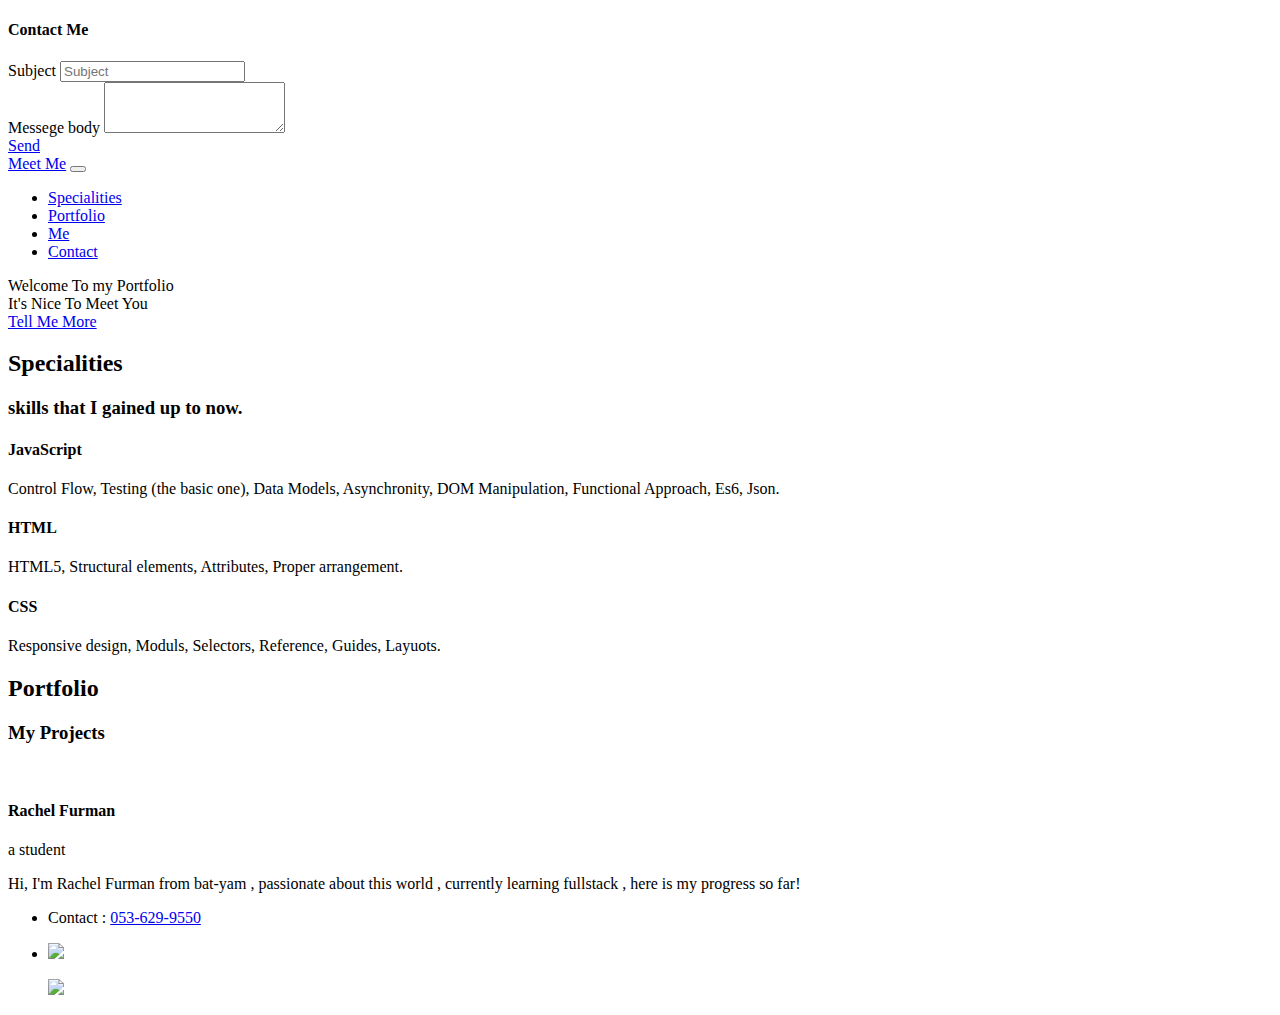
==== index.html @ 143de16f "headtitle change" ====
<!DOCTYPE html>
<html lang="en">

<head>

    <meta charset="utf-8">
    <meta name="viewport" content="width=device-width, initial-scale=1, shrink-to-fit=no">
    <meta name="description" content="">
    <meta name="author" content="">

    <title>Rachel Furman</title>

    <!-- Bootstrap core CSS -->
    <link href="vendor/bootstrap/css/bootstrap.min.css" rel="stylesheet">

    <!-- Custom fonts for this template -->
    <link href="vendor/font-awesome/css/font-awesome.min.css" rel="stylesheet" type="text/css">
    <link href="https://fonts.googleapis.com/css?family=Montserrat:400,700" rel="stylesheet" type="text/css">
    <link href='https://fonts.googleapis.com/css?family=Kaushan+Script' rel='stylesheet' type='text/css'>
    <link href='https://fonts.googleapis.com/css?family=Droid+Serif:400,700,400italic,700italic' rel='stylesheet' type='text/css'>
    <link href='https://fonts.googleapis.com/css?family=Roboto+Slab:400,100,300,700' rel='stylesheet' type='text/css'>

    <!-- Custom styles for this template -->
    <link href="css/ca-gallery.css" rel="stylesheet">

</head>

<body onload="renderPortCards()" id="page-top">
    <div class="offcanvas-btn" onClick="openCanvas()">
        <i class="fa fa-comment" aria-hidden="true"></i>
    </div>

    <aside class="offcanvas-aside">

        <!-- Contact -->
        <section id="contact">
            <h4>Contact Me</h4>
            <form>

                <div class="form-group messege-subject">
                    <label for="exampleFormControlSelect1">Subject</label>
                    <input type="email" class="form-control" id="exampleFormControlInput1" placeholder="Subject">
                </div>
                <div class="form-group">
                    <div class="form-group messege-body">
                        <label for="exampleFormControlTextarea1">Messege body</label>
                        <textarea class="form-control" id="exampleFormControlTextarea1" rows="3"></textarea>
                    </div>
            </form>
            <a class="btn btn-xl js-scroll-trigger mail-button" onmouseover="setButton()" href="#services" target="_blank">Send</a>
        </section>

    </aside>

    <!-- Navigation -->
    <nav class="navbar navbar-expand-lg navbar-dark fixed-top" id="mainNav">
        <div class="container">
            <a class="navbar-brand js-scroll-trigger" href="#page-top">Meet Me</a>
            <button class="navbar-toggler navbar-toggler-right" type="button" data-toggle="collapse" data-target="#navbarResponsive" aria-controls="navbarResponsive" aria-expanded="false" aria-label="Toggle navigation">
          <i class="fa fa-bars"></i>
        </button>
            <div class="collapse navbar-collapse" id="navbarResponsive">
                <ul class="navbar-nav ml-auto">
                    <li class="nav-item">
                        <a class="nav-link js-scroll-trigger" href="#services">Specialities</a>
                    </li>
                    <li class="nav-item">
                        <a class="nav-link js-scroll-trigger" href="#portfolio">Portfolio</a>
                    </li>
                    <li class="nav-item">
                        <a class="nav-link js-scroll-trigger" href="#me">Me</a>
                    </li>
                    <li class="nav-item">
                        <a class="nav-link js-scroll-trigger" href="#contact">Contact</a>
                    </li>
                </ul>
            </div>
        </div>
    </nav>

    <!-- Header -->
    <header class="masthead">
        <div class="container">
            <div class="intro-text">
                <div class="intro-lead-in">Welcome To my Portfolio</div>
                <div class="intro-heading">It's Nice To Meet You</div>
                <a class="btn btn-xl js-scroll-trigger" href="#services">Tell Me More</a>
            </div>
        </div>
    </header>

    <!-- Services -->
    <section id="services">
        <div class="container">
            <div class="row">
                <div class="col-lg-12 text-center">
                    <h2 class="section-heading">Specialities</h2>
                    <h3 class="section-subheading text-muted">skills that I gained up to now.</h3>
                </div>
            </div>
            <div class="row text-center">
                <div class="col-md-4">
                    <span class="fa-stack fa-4x">
              <i class="fa fa-circle fa-stack-2x text-primary"></i>
              <i class="fa fa-dashboard fa-stack-1x fa-inverse"></i>
            </span>
                    <h4 class="service-heading">JavaScript</h4>
                    <p class="text-muted">Control Flow, Testing (the basic one), Data Models, Asynchronity, DOM Manipulation, Functional Approach, Es6, Json.</p>
                </div>
                <div class="col-md-4">
                    <span class="fa-stack fa-4x">
              <i class="fa fa-circle fa-stack-2x text-primary"></i>
              <i class="fa fa-home fa-stack-1x fa-inverse"></i>
            </span>
                    <h4 class="service-heading">HTML</h4>
                    <p class="text-muted">HTML5, Structural elements, Attributes, Proper arrangement.</p>
                </div>
                <div class="col-md-4">
                    <span class="fa-stack fa-4x">
              <i class="fa fa-circle fa-stack-2x text-primary"></i>
              <i class="fa fa-paint-brush fa-stack-1x fa-inverse"></i>
            </span>
                    <h4 class="service-heading">CSS</h4>
                    <p class="text-muted">Responsive design, Moduls, Selectors, Reference, Guides, Layuots.</p>
                </div>
            </div>
        </div>
    </section>

    <!-- Portfolio Grid -->
    <section class="bg-light" id="portfolio">
        <div class="container">
            <div class="row">
                <div class="col-lg-12 text-center">
                    <h2 class="section-heading">Portfolio</h2>
                    <h3 class="section-subheading text-muted">My Projects</h3>
                </div>
            </div>
            <div class="row port-container">

            </div>
        </div>
        </div>
    </section>


    <!-- Me -->
    <section class="bg-light" id="me" style="padding: 0px;">
        <div class="row">
            <div class="col-sm-4">
                <div class="team-member">
                    <img class="mx-auto rounded-circle" src="img/team/me.jpg" alt="">
                    <h4>Rachel Furman</h4>
                    <p class="text-muted">a student </p>


                </div>
            </div>
            <div class="col-sm-8 flex-align-center">
                <p class="large text-muted  about-description">Hi, I'm Rachel Furman from bat-yam , passionate about this world , currently learning fullstack , here is my progress so far! </p>
            </div>
        </div>
    </section>


    <!-- Footer -->
    <footer>
        <div class="container">
            <div class="row">
                <div class="col-md-4 flex-align-center">
                    <ul class="list-inline quicklinks">
                        <li class="list-inline-item">
                            <!-- <a href="#">More Me</a> -->
                            Contact : <a class="phoneNum" href="tel:053-629-9550">053-629-9550</a>
                        </li>
                        <li class="list-inline-item">
                            <div class="social-icons-container" >
                                <p class="social-icon"><a src="./img/logos/whatsapp.svg" href="https://wa.me/+972536299550?text=Hi! I'm interested in your work, would you like to come to interview"><img src="./img/logos/whatsapp.svg"></a></p>
                                <p class="social-icon"><a src="./img/logos/facebook.svg" href="https://msng.link/o/?rachel.furman.18=fm"><img src="./img/logos/facebook.svg"></a></p>
                            </div>
                            <!-- <a href="#">Even More</a> -->
                        </li>
                    </ul>
                </div>
            </div>
        </div>
    </footer>

    <!-- Portfolio Modals -->

    <!-- Modal 1 -->
    <div class="portfolio-modal modal fade" id="portfolioModal1" tabindex="-1" role="dialog" aria-hidden="true">
        <div class="modal-dialog">
            <div class="modal-content">
                <div class="close-modal" data-dismiss="modal">
                    <div class="lr">
                        <div class="rl"></div>
                    </div>
                </div>
                <div class="container">
                    <div class="row">
                        <div class="col-lg-8 mx-auto">
                            <div class="modal-body">
                            </div>
                        </div>
                    </div>
                </div>
            </div>
        </div>
    </div>


    <!-- Bootstrap core JavaScript -->
    <script src="vendor/jquery/jquery.min.js"></script>
    <script src="vendor/popper/popper.min.js"></script>
    <script src="vendor/bootstrap/js/bootstrap.min.js"></script>

    <!-- Plugin JavaScript -->
    <script src="vendor/jquery-easing/jquery.easing.min.js"></script>

    <!-- Custom scripts for this template -->
    <script src="js/ca-gallery.js"></script>
    <script src="js/offCanvas.js"></script>
    <script src="js/services.js"></script>
    <script src="js/main.js"></script>


</body>

</html>
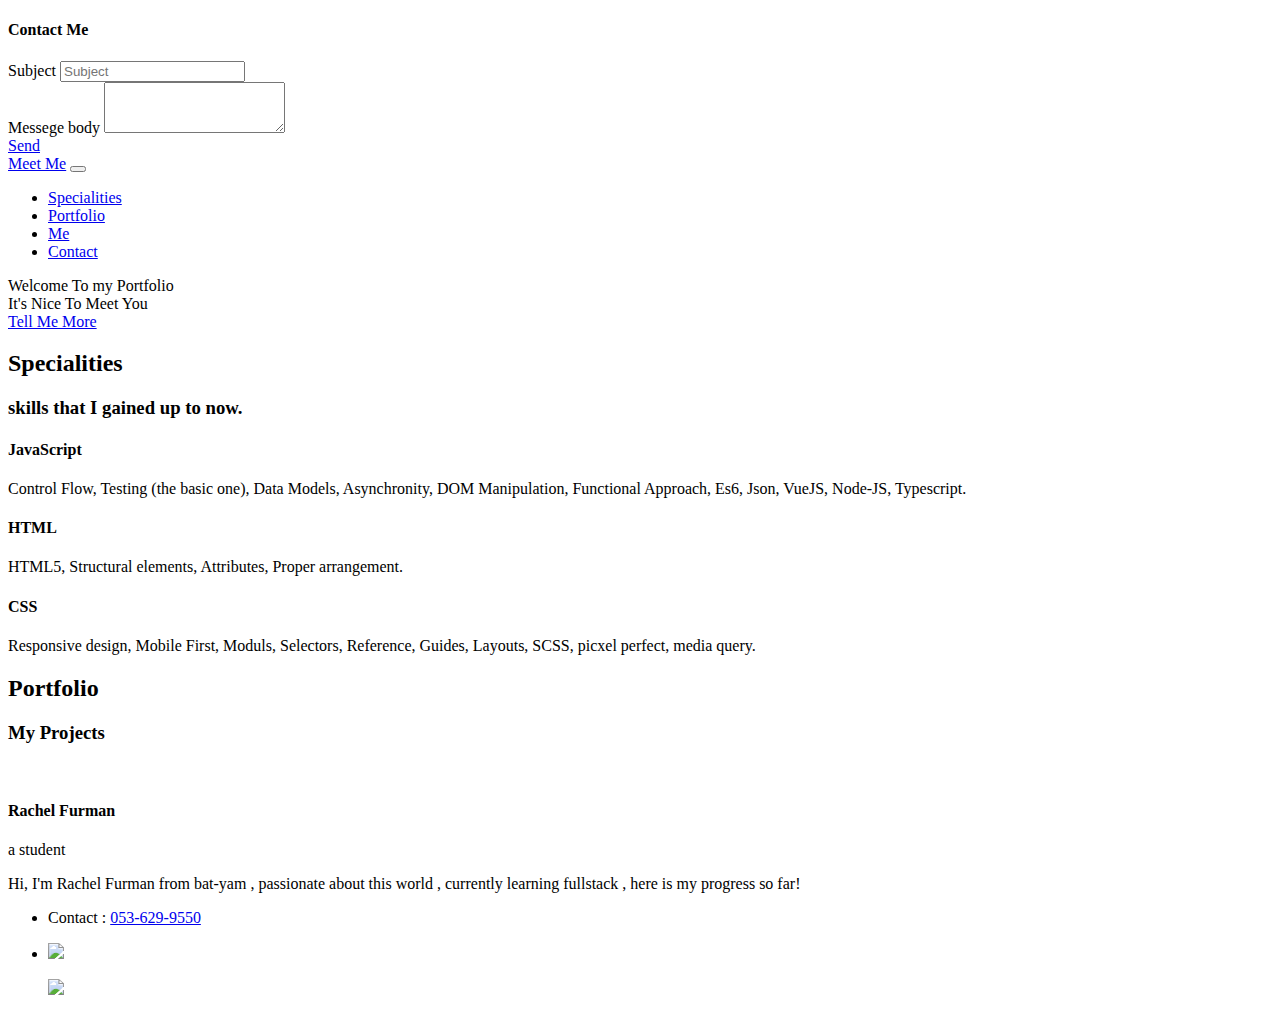
==== commit 944c70c4: "l" ====
--- a/index.html
+++ b/index.html
@@ -7,7 +7,7 @@
     <meta name="viewport" content="width=device-width, initial-scale=1, shrink-to-fit=no">
     <meta name="description" content="">
     <meta name="author" content="">
-
+    <link rel="icon" type="image/x-icon" href="./img/logos/hi.png">
     <title>Rachel Furman</title>
 
     <!-- Bootstrap core CSS -->
@@ -105,7 +105,7 @@
               <i class="fa fa-dashboard fa-stack-1x fa-inverse"></i>
             </span>
                     <h4 class="service-heading">JavaScript</h4>
-                    <p class="text-muted">Control Flow, Testing (the basic one), Data Models, Asynchronity, DOM Manipulation, Functional Approach, Es6, Json.</p>
+                    <p class="text-muted">Control Flow, Testing (the basic one), Data Models, Asynchronity, DOM Manipulation, Functional Approach, Es6, Json, VueJS, Node-JS, Typescript.</p>
                 </div>
                 <div class="col-md-4">
                     <span class="fa-stack fa-4x">
@@ -121,7 +121,7 @@
               <i class="fa fa-paint-brush fa-stack-1x fa-inverse"></i>
             </span>
                     <h4 class="service-heading">CSS</h4>
-                    <p class="text-muted">Responsive design, Moduls, Selectors, Reference, Guides, Layuots.</p>
+                    <p class="text-muted">Responsive design, Mobile First,  Moduls, Selectors, Reference, Guides, Layouts, SCSS, picxel perfect, media query.</p>
                 </div>
             </div>
         </div>
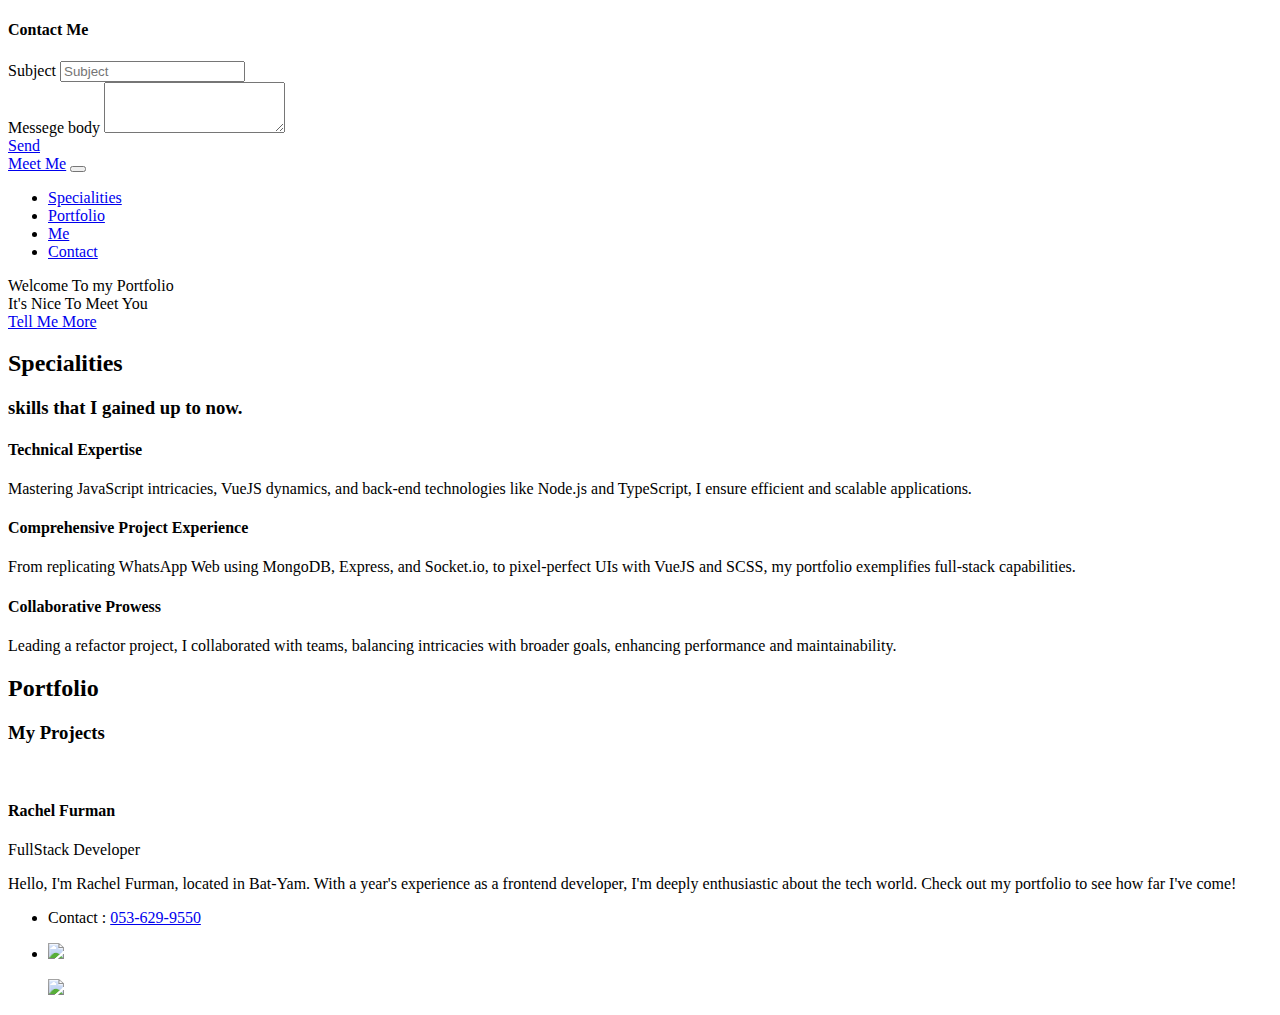
==== commit 6a2aa168: "changed specialities" ====
--- a/index.html
+++ b/index.html
@@ -102,26 +102,26 @@
                 <div class="col-md-4">
                     <span class="fa-stack fa-4x">
               <i class="fa fa-circle fa-stack-2x text-primary"></i>
-              <i class="fa fa-dashboard fa-stack-1x fa-inverse"></i>
+              <i class="fa fa-cogs fa-stack-1x fa-inverse"></i>
             </span>
-                    <h4 class="service-heading">JavaScript</h4>
-                    <p class="text-muted">Control Flow, Testing (the basic one), Data Models, Asynchronity, DOM Manipulation, Functional Approach, Es6, Json, VueJS, Node-JS, Typescript.</p>
+                    <h4 class="service-heading">Technical Expertise</h4>
+                    <p class="text-muted">Mastering JavaScript intricacies, VueJS dynamics, and back-end technologies like Node.js and TypeScript, I ensure efficient and scalable applications.</p>
                 </div>
                 <div class="col-md-4">
                     <span class="fa-stack fa-4x">
               <i class="fa fa-circle fa-stack-2x text-primary"></i>
-              <i class="fa fa-home fa-stack-1x fa-inverse"></i>
+              <i class="fa fa-code fa-stack-1x fa-inverse"></i>
             </span>
-                    <h4 class="service-heading">HTML</h4>
-                    <p class="text-muted">HTML5, Structural elements, Attributes, Proper arrangement.</p>
+                    <h4 class="service-heading">Comprehensive Project Experience</h4>
+                    <p class="text-muted">From replicating WhatsApp Web using MongoDB, Express, and Socket.io, to pixel-perfect UIs with VueJS and SCSS, my portfolio exemplifies full-stack capabilities.</p>
                 </div>
                 <div class="col-md-4">
                     <span class="fa-stack fa-4x">
               <i class="fa fa-circle fa-stack-2x text-primary"></i>
-              <i class="fa fa-paint-brush fa-stack-1x fa-inverse"></i>
+              <i class="fa fa-users fa-stack-1x fa-inverse"></i>
             </span>
-                    <h4 class="service-heading">CSS</h4>
-                    <p class="text-muted">Responsive design, Mobile First,  Moduls, Selectors, Reference, Guides, Layouts, SCSS, picxel perfect, media query.</p>
+                    <h4 class="service-heading">Collaborative Prowess</h4>
+                    <p class="text-muted">Leading a refactor project, I collaborated with teams, balancing intricacies with broader goals, enhancing performance and maintainability.</p>
                 </div>
             </div>
         </div>
@@ -151,13 +151,13 @@
                 <div class="team-member">
                     <img class="mx-auto rounded-circle" src="img/team/me.jpg" alt="">
                     <h4>Rachel Furman</h4>
-                    <p class="text-muted">a student </p>
+                    <p class="text-muted">FullStack Developer</p>
 
 
                 </div>
             </div>
             <div class="col-sm-8 flex-align-center">
-                <p class="large text-muted  about-description">Hi, I'm Rachel Furman from bat-yam , passionate about this world , currently learning fullstack , here is my progress so far! </p>
+                <p class="large text-muted  about-description">Hello, I'm Rachel Furman, located in Bat-Yam. With a year's experience as a frontend developer, I'm deeply enthusiastic about the tech world. Check out my portfolio to see how far I've come!</p>
             </div>
         </div>
     </section>
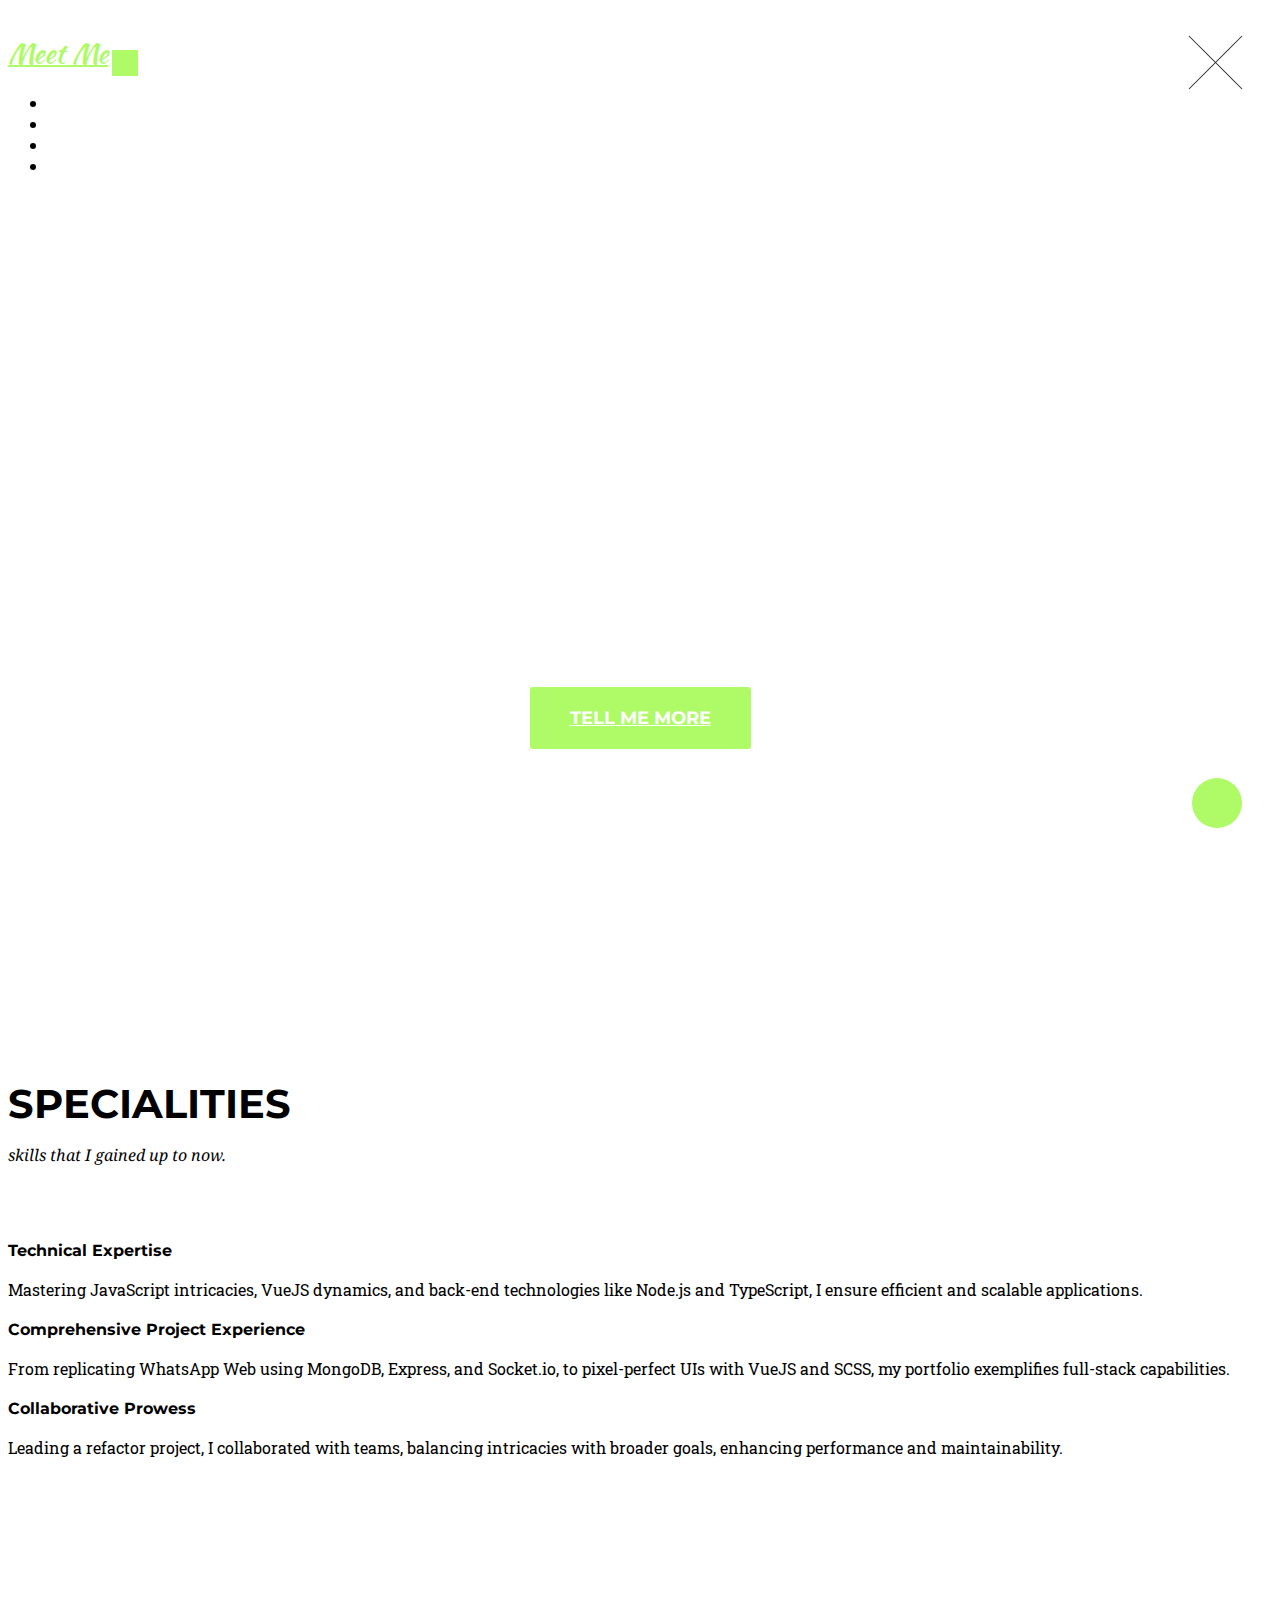
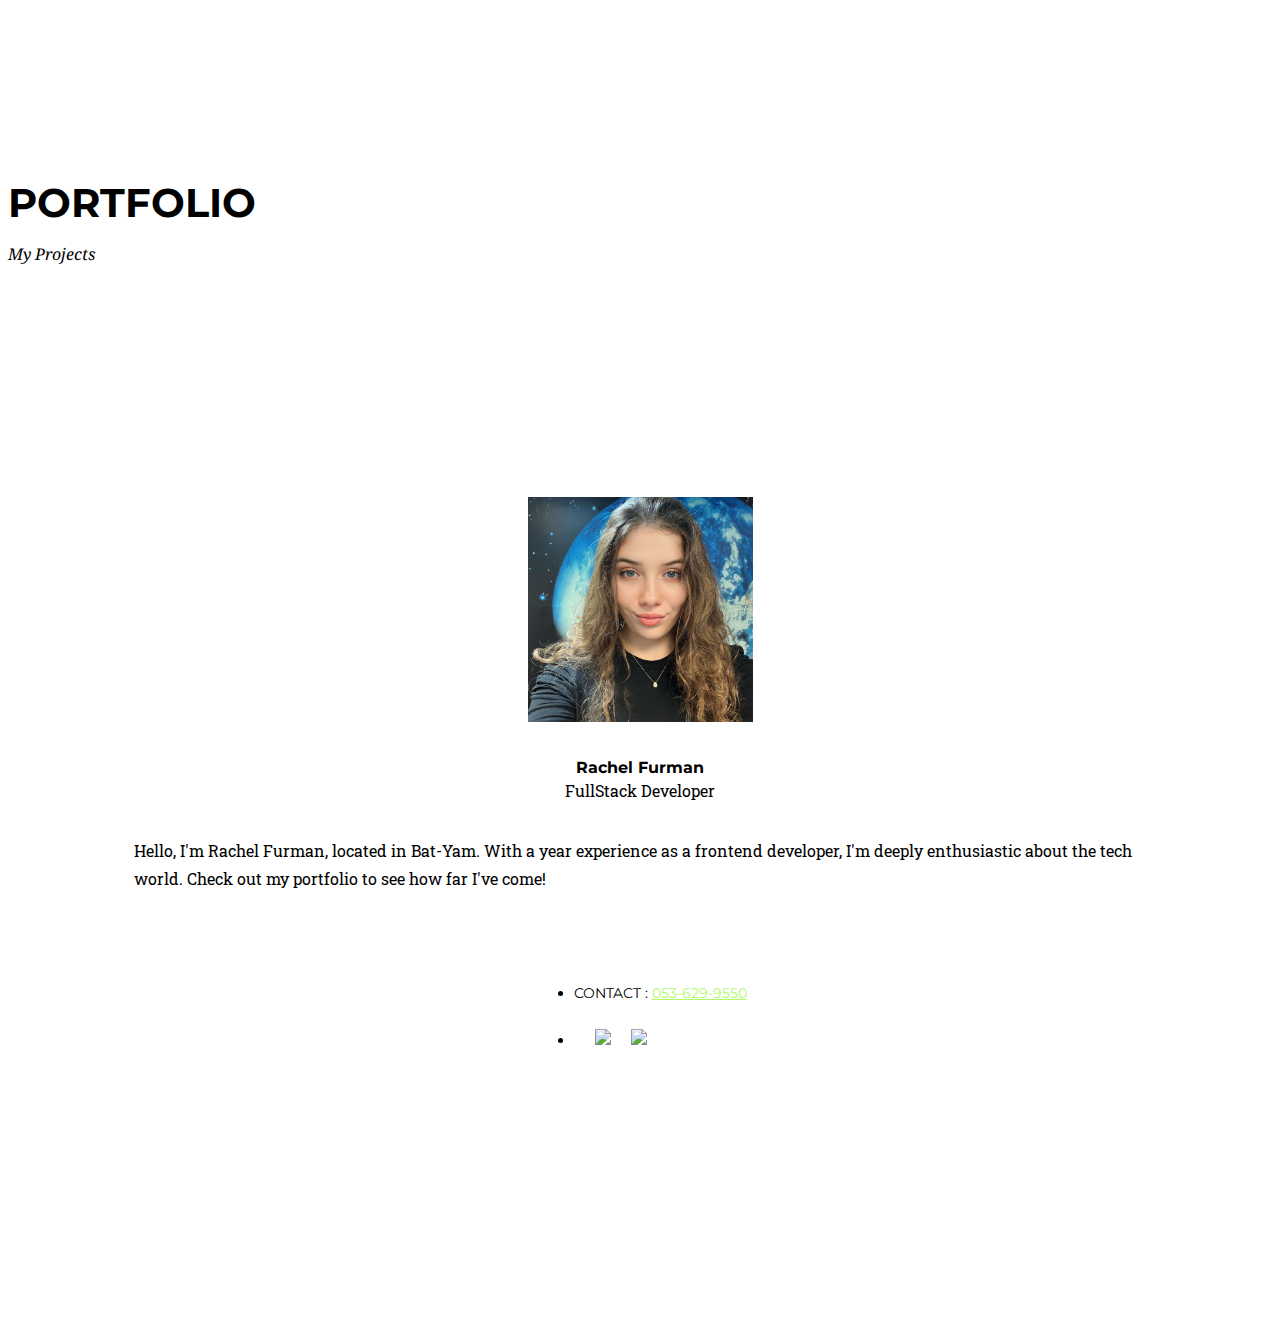
==== commit a9e3ed12: "some little changes" ====
--- a/index.html
+++ b/index.html
@@ -149,7 +149,7 @@
         <div class="row">
             <div class="col-sm-4">
                 <div class="team-member">
-                    <img class="mx-auto rounded-circle" src="img/team/me.jpg" alt="">
+                    <img class="mx-auto rounded-circle cover" src="img/team/me4.jpg" alt="">
                     <h4>Rachel Furman</h4>
                     <p class="text-muted">FullStack Developer</p>
 
@@ -157,7 +157,7 @@
                 </div>
             </div>
             <div class="col-sm-8 flex-align-center">
-                <p class="large text-muted  about-description">Hello, I'm Rachel Furman, located in Bat-Yam. With a year's experience as a frontend developer, I'm deeply enthusiastic about the tech world. Check out my portfolio to see how far I've come!</p>
+                <p class="large text-muted  about-description">Hello, I'm Rachel Furman, located in Bat-Yam. With a year experience as a frontend developer, I'm deeply enthusiastic about the tech world. Check out my portfolio to see how far I've come!</p>
             </div>
         </div>
     </section>
--- a/css/ca-gallery.css
+++ b/css/ca-gallery.css
@@ -0,0 +1,894 @@
+body {
+    overflow-x: hidden;
+    font-family: 'Roboto Slab', 'Helvetica Neue', Helvetica, Arial, sans-serif;
+}
+
+p {
+    line-height: 1.75;
+}
+
+a {
+    color: #aefa67;
+}
+
+a.active,
+a:active,
+a:focus,
+a:hover {
+    color: #aefa67;
+}
+
+h1,
+h2,
+h3,
+h4,
+h5,
+h6 {
+    font-weight: 700;
+    font-family: 'Montserrat', 'Helvetica Neue', Helvetica, Arial, sans-serif;
+    text-transform: uppercase;
+}
+
+section {
+    padding: 100px 0;
+}
+
+section h2.section-heading {
+    font-size: 40px;
+    margin-top: 0;
+    margin-bottom: 15px;
+}
+
+section h3.section-subheading {
+    font-size: 16px;
+    font-weight: 400;
+    font-style: italic;
+    margin-bottom: 75px;
+    text-transform: none;
+    font-family: 'Droid Serif', 'Helvetica Neue', Helvetica, Arial, sans-serif;
+}
+
+@media (min-width: 768px) {
+    section {
+        padding: 150px 0;
+    }
+}
+
+::-moz-selection {
+    background: #aefa67;
+    text-shadow: none;
+}
+
+::selection {
+    background: #aefa67;
+    text-shadow: none;
+}
+
+img::selection {
+    background: transparent;
+}
+
+img::-moz-selection {
+    background: transparent;
+}
+
+body {
+    -webkit-tap-highlight-color: #aefa67;
+}
+
+.offcanvas-btn {
+    z-index: 100000;
+    position: fixed;
+    bottom: 8%;
+    right: 3%;
+    height: 50px;
+    width: 50px;
+    background: #aefa67;
+    border-radius: 50%;
+    display: flex;
+    justify-content: center;
+    align-items: center;
+    cursor: pointer;
+    margin-right: 0;
+    transition: all 0.3s ease;
+}
+
+.offcanvas-btn-open {
+    margin-right: 80vw;
+}
+
+.offcanvas-aside {
+    position: fixed;
+    height: 100%;
+    background: #aefa67;
+    width: 80vw;
+    right: -80vw;
+    z-index: 10;
+    transition: all 0.3s ease;
+    display: flex;
+    flex-direction: column;
+    align-items: center;
+    justify-content: space-around;
+}
+
+.offcanvas-aside img {
+    border-radius: 50%;
+}
+
+.offcanvas-aside p {
+    text-align: center;
+}
+
+.offcanvas-aside .offcanvas-content-suffix {
+    height: 20%;
+}
+
+@media (min-width: 575px) {
+    .offcanvas-btn-open {
+        margin-right: 30vw;
+    }
+    .offcanvas-aside {
+        width: 30vw;
+        right: -30vw;
+    }
+}
+
+.offcanvas-aside-open {
+    right: 0;
+}
+
+#mainNav {
+    background-color: #222222;
+    z-index: 5;
+}
+
+#mainNav .navbar-toggler {
+    font-size: 12px;
+    right: 0;
+    padding: 13px;
+    text-transform: uppercase;
+    color: white;
+    border: 0;
+    background-color: #aefa67;
+    font-family: 'Montserrat', 'Helvetica Neue', Helvetica, Arial, sans-serif;
+    text-transform: uppercase;
+}
+
+#mainNav .navbar-brand {
+    color: #aefa67;
+    font-family: 'Kaushan Script', 'Helvetica Neue', Helvetica, Arial, cursive;
+}
+
+#mainNav .navbar-brand.active,
+#mainNav .navbar-brand:active,
+#mainNav .navbar-brand:focus,
+#mainNav .navbar-brand:hover {
+    color: #aefa67;
+}
+
+#mainNav .navbar-nav .nav-item .nav-link {
+    font-size: 90%;
+    font-weight: 400;
+    padding: 0.75em 0;
+    letter-spacing: 1px;
+    color: white;
+    font-family: 'Montserrat', 'Helvetica Neue', Helvetica, Arial, sans-serif;
+    text-transform: uppercase;
+}
+
+#mainNav .navbar-nav .nav-item .nav-link.active,
+#mainNav .navbar-nav .nav-item .nav-link:hover {
+    color: #aefa67;
+}
+
+@media (min-width: 992px) {
+    #mainNav {
+        padding-top: 25px;
+        padding-bottom: 25px;
+        -webkit-transition: padding-top 0.3s, padding-bottom 0.3s;
+        -moz-transition: padding-top 0.3s, padding-bottom 0.3s;
+        transition: padding-top 0.3s, padding-bottom 0.3s;
+        border: none;
+        background-color: transparent;
+    }
+    #mainNav .navbar-brand {
+        font-size: 1.75em;
+        -webkit-transition: all 0.3s;
+        -moz-transition: all 0.3s;
+        transition: all 0.3s;
+    }
+    #mainNav .navbar-nav .nav-item .nav-link {
+        padding: 1.1em 1em !important;
+    }
+    #mainNav.navbar-shrink {
+        padding-top: 0;
+        padding-bottom: 0;
+        background-color: #222222;
+    }
+    #mainNav.navbar-shrink .navbar-brand {
+        font-size: 1.25em;
+        padding: 12px 0;
+    }
+}
+
+header.masthead {
+    text-align: center;
+    color: white;
+    background-image: url("../img/header-bg23.jpg");
+    background-repeat: no-repeat;
+    background-attachment: scroll;
+    background-position: center center;
+    -webkit-background-size: cover;
+    -moz-background-size: cover;
+    -o-background-size: cover;
+    background-size: cover;
+}
+
+header.masthead .intro-text {
+    padding-top: 150px;
+    padding-bottom: 100px;
+}
+
+header.masthead .intro-text .intro-lead-in {
+    font-size: 22px;
+    font-style: italic;
+    line-height: 22px;
+    margin-bottom: 25px;
+    font-family: 'Droid Serif', 'Helvetica Neue', Helvetica, Arial, sans-serif;
+}
+
+header.masthead .intro-text .intro-heading {
+    font-size: 50px;
+    font-weight: 700;
+    line-height: 50px;
+    margin-bottom: 25px;
+    font-family: 'Montserrat', 'Helvetica Neue', Helvetica, Arial, sans-serif;
+    text-transform: uppercase;
+}
+
+@media (min-width: 768px) {
+    header.masthead .intro-text {
+        padding-top: 300px;
+        padding-bottom: 200px;
+    }
+    header.masthead .intro-text .intro-lead-in {
+        font-size: 40px;
+        font-style: italic;
+        line-height: 40px;
+        margin-bottom: 25px;
+        font-family: 'Droid Serif', 'Helvetica Neue', Helvetica, Arial, sans-serif;
+    }
+    header.masthead .intro-text .intro-heading {
+        font-size: 75px;
+        font-weight: 700;
+        line-height: 75px;
+        margin-bottom: 50px;
+        font-family: 'Montserrat', 'Helvetica Neue', Helvetica, Arial, sans-serif;
+        text-transform: uppercase;
+    }
+}
+
+.service-heading {
+    margin: 15px 0;
+    text-transform: none;
+}
+
+#portfolio .portfolio-item {
+    right: 0;
+    margin: 0 0 15px;
+}
+
+#portfolio .portfolio-item .portfolio-link {
+    position: relative;
+    display: block;
+    max-width: 400px;
+    margin: 0 auto;
+    cursor: pointer;
+}
+
+#portfolio .portfolio-item .portfolio-link .portfolio-hover {
+    position: absolute;
+    width: 100%;
+    height: 100%;
+    -webkit-transition: all ease 0.5s;
+    -moz-transition: all ease 0.5s;
+    transition: all ease 0.5s;
+    opacity: 0;
+    background: #aefa67;
+}
+
+#portfolio .portfolio-item .portfolio-link .portfolio-hover:hover {
+    opacity: 1;
+}
+
+#portfolio .portfolio-item .portfolio-link .portfolio-hover .portfolio-hover-content {
+    font-size: 20px;
+    position: absolute;
+    top: 50%;
+    width: 100%;
+    height: 20px;
+    margin-top: -12px;
+    text-align: center;
+    color: white;
+}
+
+#portfolio .portfolio-item .portfolio-link .portfolio-hover .portfolio-hover-content i {
+    margin-top: -12px;
+}
+
+#portfolio .portfolio-item .portfolio-link .portfolio-hover .portfolio-hover-content h3,
+#portfolio .portfolio-item .portfolio-link .portfolio-hover .portfolio-hover-content h4 {
+    margin: 0;
+}
+
+#portfolio .portfolio-item .portfolio-caption {
+    max-width: 400px;
+    margin: 0 auto;
+    padding: 25px;
+    text-align: center;
+    background-color: white;
+}
+
+#portfolio .portfolio-item .portfolio-caption h4 {
+    margin: 0;
+    text-transform: none;
+}
+
+#portfolio .portfolio-item .portfolio-caption p {
+    font-size: 16px;
+    font-style: italic;
+    margin: 0;
+    font-family: 'Droid Serif', 'Helvetica Neue', Helvetica, Arial, sans-serif;
+}
+
+#portfolio * {
+    z-index: 2;
+}
+
+@media (min-width: 767px) {
+    #portfolio .portfolio-item {
+        margin: 0 0 30px;
+    }
+}
+
+.portfolio-modal .modal-dialog {
+    max-width: none;
+    height: 100%;
+    margin: 0;
+}
+
+.portfolio-modal .modal-content {
+    min-height: 100%;
+    padding: 100px 0;
+    text-align: center;
+    border: none;
+    border-radius: 0;
+    background-clip: border-box;
+    -webkit-box-shadow: none;
+    box-shadow: none;
+}
+
+.portfolio-modal .modal-content h2 {
+    font-size: 3em;
+    margin-bottom: 15px;
+}
+
+.portfolio-modal .modal-content p {
+    margin-bottom: 30px;
+}
+
+.portfolio-modal .modal-content p.item-intro {
+    font-size: 16px;
+    font-style: italic;
+    margin: 20px 0 30px;
+    font-family: 'Droid Serif', 'Helvetica Neue', Helvetica, Arial, sans-serif;
+}
+
+.portfolio-modal .modal-content ul.list-inline {
+    margin-top: 0;
+    margin-bottom: 30px;
+}
+
+.portfolio-modal .modal-content img {
+    margin-bottom: 30px;
+}
+
+.portfolio-modal .modal-content button {
+    cursor: pointer;
+}
+
+.portfolio-modal .close-modal {
+    position: absolute;
+    top: 25px;
+    right: 25px;
+    width: 75px;
+    height: 75px;
+    cursor: pointer;
+    background-color: transparent;
+}
+
+.portfolio-modal .close-modal:hover {
+    opacity: 0.3;
+}
+
+.portfolio-modal .close-modal .lr {
+    /* Safari and Chrome */
+    z-index: 1051;
+    width: 1px;
+    height: 75px;
+    margin-left: 35px;
+    /* IE 9 */
+    -webkit-transform: rotate(45deg);
+    -ms-transform: rotate(45deg);
+    transform: rotate(45deg);
+    background-color: #222222;
+}
+
+.portfolio-modal .close-modal .lr .rl {
+    /* Safari and Chrome */
+    z-index: 1052;
+    width: 1px;
+    height: 75px;
+    /* IE 9 */
+    -webkit-transform: rotate(90deg);
+    -ms-transform: rotate(90deg);
+    transform: rotate(90deg);
+    background-color: #222222;
+}
+
+.portfolio-modal .modal-backdrop {
+    display: none;
+    opacity: 0;
+}
+
+.timeline {
+    position: relative;
+    padding: 0;
+    list-style: none;
+}
+
+.timeline:before {
+    position: absolute;
+    top: 0;
+    bottom: 0;
+    left: 40px;
+    width: 2px;
+    margin-left: -1.5px;
+    content: '';
+    background-color: #f1f1f1;
+}
+
+.timeline>li {
+    position: relative;
+    min-height: 50px;
+    margin-bottom: 50px;
+}
+
+.timeline>li:after,
+.timeline>li:before {
+    display: table;
+    content: ' ';
+}
+
+.timeline>li:after {
+    clear: both;
+}
+
+.timeline>li .timeline-panel {
+    position: relative;
+    float: right;
+    width: 100%;
+    padding: 0 20px 0 100px;
+    text-align: left;
+}
+
+.timeline>li .timeline-panel:before {
+    right: auto;
+    left: -15px;
+    border-right-width: 15px;
+    border-left-width: 0;
+}
+
+.timeline>li .timeline-panel:after {
+    right: auto;
+    left: -14px;
+    border-right-width: 14px;
+    border-left-width: 0;
+}
+
+.timeline>li .timeline-image {
+    position: absolute;
+    z-index: 100;
+    left: 0;
+    width: 80px;
+    height: 80px;
+    margin-left: 0;
+    text-align: center;
+    color: white;
+    border: 7px solid #f1f1f1;
+    border-radius: 100%;
+    background-color: #aefa67;
+}
+
+.timeline>li .timeline-image h4 {
+    font-size: 10px;
+    line-height: 14px;
+    margin-top: 12px;
+}
+
+.timeline>li.timeline-inverted>.timeline-panel {
+    float: right;
+    padding: 0 20px 0 100px;
+    text-align: left;
+}
+
+.timeline>li.timeline-inverted>.timeline-panel:before {
+    right: auto;
+    left: -15px;
+    border-right-width: 15px;
+    border-left-width: 0;
+}
+
+.timeline>li.timeline-inverted>.timeline-panel:after {
+    right: auto;
+    left: -14px;
+    border-right-width: 14px;
+    border-left-width: 0;
+}
+
+.timeline>li:last-child {
+    margin-bottom: 0;
+}
+
+.timeline .timeline-heading h4 {
+    margin-top: 0;
+    color: inherit;
+}
+
+.timeline .timeline-heading h4.subheading {
+    text-transform: none;
+}
+
+.timeline .timeline-body>ul,
+.timeline .timeline-body>p {
+    margin-bottom: 0;
+}
+
+@media (min-width: 768px) {
+    .timeline:before {
+        left: 50%;
+    }
+    .timeline>li {
+        min-height: 100px;
+        margin-bottom: 100px;
+    }
+    .timeline>li .timeline-panel {
+        float: left;
+        width: 41%;
+        padding: 0 20px 20px 30px;
+        text-align: right;
+    }
+    .timeline>li .timeline-image {
+        left: 50%;
+        width: 100px;
+        height: 100px;
+        margin-left: -50px;
+    }
+    .timeline>li .timeline-image h4 {
+        font-size: 13px;
+        line-height: 18px;
+        margin-top: 16px;
+    }
+    .timeline>li.timeline-inverted>.timeline-panel {
+        float: right;
+        padding: 0 30px 20px 20px;
+        text-align: left;
+    }
+}
+
+@media (min-width: 992px) {
+    .timeline>li {
+        min-height: 150px;
+    }
+    .timeline>li .timeline-panel {
+        padding: 0 20px 20px;
+    }
+    .timeline>li .timeline-image {
+        width: 150px;
+        height: 150px;
+        margin-left: -75px;
+    }
+    .timeline>li .timeline-image h4 {
+        font-size: 18px;
+        line-height: 26px;
+        margin-top: 30px;
+    }
+    .timeline>li.timeline-inverted>.timeline-panel {
+        padding: 0 20px 20px;
+    }
+}
+
+@media (min-width: 1200px) {
+    .timeline>li {
+        min-height: 170px;
+    }
+    .timeline>li .timeline-panel {
+        padding: 0 20px 20px 100px;
+    }
+    .timeline>li .timeline-image {
+        width: 170px;
+        height: 170px;
+        margin-left: -85px;
+    }
+    .timeline>li .timeline-image h4 {
+        margin-top: 40px;
+    }
+    .timeline>li.timeline-inverted>.timeline-panel {
+        padding: 0 100px 20px 20px;
+    }
+}
+
+.team-member {
+    text-align: center;
+}
+
+.team-member img {
+    width: 225px;
+    height: 225px;
+    border: 7px solid white;
+}
+
+.team-member h4 {
+    margin-top: 25px;
+    margin-bottom: 0;
+    text-transform: none;
+}
+
+.team-member p {
+    margin-top: 0;
+}
+
+.about-description {
+    max-width: 80%;
+}
+
+@media (max-width: 800px) {
+    .about-description {
+        text-align: center;
+        margin-top: 1rem;
+        margin-bottom: 1rem;
+    }
+}
+
+footer {
+    padding: 50px 0;
+    text-align: center;
+}
+
+footer span.copyright {
+    font-size: 90%;
+    line-height: 40px;
+    text-transform: none;
+    font-family: 'Montserrat', 'Helvetica Neue', Helvetica, Arial, sans-serif;
+    text-transform: uppercase;
+}
+
+footer ul.quicklinks {
+    /* margin: 0 auto; */
+    font-size: 90%;
+    line-height: 40px;
+    margin-bottom: 0;
+    text-transform: none;
+    font-family: 'Montserrat', 'Helvetica Neue', Helvetica, Arial, sans-serif;
+    text-transform: uppercase;
+}
+
+.social-icons-container{
+    display: flex;
+    margin-left: 21px;
+  
+}
+
+.social-icon {
+    margin-right: 20px;
+}
+
+ul.social-buttons {
+    margin-bottom: 0;
+}
+
+ul.social-buttons li a {
+    font-size: 20px;
+    line-height: 40px;
+    display: block;
+    width: 40px;
+    height: 40px;
+    -webkit-transition: all 0.3s;
+    -moz-transition: all 0.3s;
+    transition: all 0.3s;
+    color: white;
+    border-radius: 100%;
+    outline: none;
+    background-color: #222222;
+}
+
+ul.social-buttons li a:active,
+ul.social-buttons li a:focus,
+ul.social-buttons li a:hover {
+    background-color: #aefa67;
+}
+
+.flex-align-center {
+    display: flex;
+    justify-content: center;
+    align-items: center;
+}
+
+.text-primary {
+    color: #aefa67 !important;
+}
+
+.btn-primary {
+    font-weight: 700;
+    color: white;
+    border-color: #aefa67;
+    background-color: #aefa67;
+    font-family: 'Montserrat', 'Helvetica Neue', Helvetica, Arial, sans-serif;
+    text-transform: uppercase;
+}
+
+.btn-primary.focus,
+.btn-primary:focus {
+    color: white;
+    border-color: #aefa67;
+    background-color: #aefa67;
+}
+
+.btn-primary:hover {
+    color: white;
+    border-color: #aefa67;
+    background-color: #aefa67;
+}
+
+.btn-primary.active,
+.btn-primary:active,
+.open>.btn-primary.dropdown-toggle {
+    color: white;
+    border-color: #aefa67;
+    background-color: #aefa67;
+}
+
+.btn-primary.active.focus,
+.btn-primary.active:focus,
+.btn-primary.active:hover,
+.btn-primary:active.focus,
+.btn-primary:active:focus,
+.btn-primary:active:hover,
+.open>.btn-primary.dropdown-toggle.focus,
+.open>.btn-primary.dropdown-toggle:focus,
+.open>.btn-primary.dropdown-toggle:hover {
+    color: white;
+    border-color: #aefa67;
+    background-color: #aefa67;
+}
+
+.btn-primary.active,
+.btn-primary:active,
+.open>.btn-primary.dropdown-toggle {
+    background-image: none;
+}
+
+.btn-primary.disabled.focus,
+.btn-primary.disabled:focus,
+.btn-primary.disabled:hover,
+.btn-primary[disabled].focus,
+.btn-primary[disabled]:focus,
+.btn-primary[disabled]:hover,
+fieldset[disabled] .btn-primary.focus,
+fieldset[disabled] .btn-primary:focus,
+fieldset[disabled] .btn-primary:hover {
+    border-color: #aefa67;
+    background-color: #aefa67;
+}
+
+.btn-primary .badge {
+    color: #aefa67;
+    background-color: white;
+}
+
+.btn-xl {
+    font-size: 18px;
+    font-weight: 700;
+    padding: 20px 40px;
+    border-radius: 3px;
+    color: white;
+    border-color: #aefa67;
+    background-color: #aefa67;
+    font-family: 'Montserrat', 'Helvetica Neue', Helvetica, Arial, sans-serif;
+    text-transform: uppercase;
+}
+
+.btn-xl.focus,
+.btn-xl:focus {
+    color: white;
+    border-color: #aefa67;
+    background-color: #aefa67;
+}
+
+.btn-xl:hover {
+    color: white;
+    border-color: #aefa67;
+    background-color: #aefa67;
+}
+
+.btn-xl.active,
+.btn-xl:active,
+.open>.btn-xl.dropdown-toggle {
+    color: white;
+    border-color: #aefa67;
+    background-color: #aefa67;
+}
+
+.btn-xl.active.focus,
+.btn-xl.active:focus,
+.btn-xl.active:hover,
+.btn-xl:active.focus,
+.btn-xl:active:focus,
+.btn-xl:active:hover,
+.open>.btn-xl.dropdown-toggle.focus,
+.open>.btn-xl.dropdown-toggle:focus,
+.open>.btn-xl.dropdown-toggle:hover {
+    color: white;
+    border-color: #aefa67;
+    background-color: #aefa67;
+}
+
+.btn-xl.active,
+.btn-xl:active,
+.open>.btn-xl.dropdown-toggle {
+    background-image: none;
+}
+
+.btn-xl.disabled.focus,
+.btn-xl.disabled:focus,
+.btn-xl.disabled:hover,
+.btn-xl[disabled].focus,
+.btn-xl[disabled]:focus,
+.btn-xl[disabled]:hover,
+fieldset[disabled] .btn-xl.focus,
+fieldset[disabled] .btn-xl:focus,
+fieldset[disabled] .btn-xl:hover {
+    border-color: #aefa67;
+    background-color: #aefa67;
+}
+
+.btn-xl .badge {
+    color: #aefa67;
+    background-color: white;
+}
+
+
+/* reset bootstrap*/
+
+.row {
+    margin-right: 0;
+    margin-left: 0;
+}
+
+.container {
+    padding-right: 0;
+    padding-left: 0;
+}
+
+
+.grow { 
+    transition: all .2s ease-in-out; 
+}
+    
+.grow:hover { 
+    transform: scale(1.1); 
+}
+
+.cover {
+    object-fit: cover;
+}